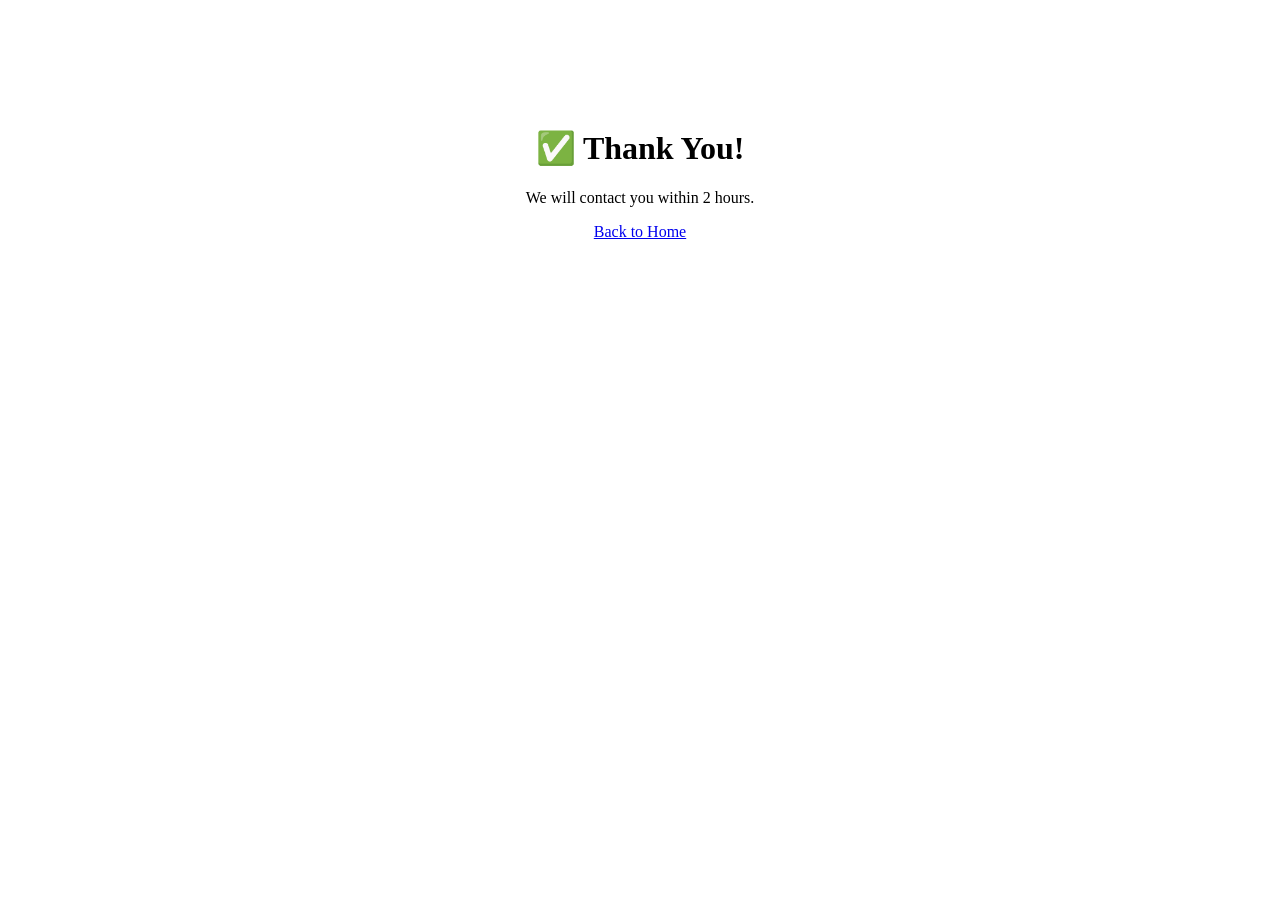
==== thankyou.html @ bb8df313 "thank you" ====
<!DOCTYPE html>
<html>
<head>
<title>Thank You</title>
</head>
<body style="font-family:Poppins; text-align:center; padding:100px;">

<h1>✅ Thank You!</h1>
<p>We will contact you within 2 hours.</p>

<a href="index.html">Back to Home</a>

</body>
</html>
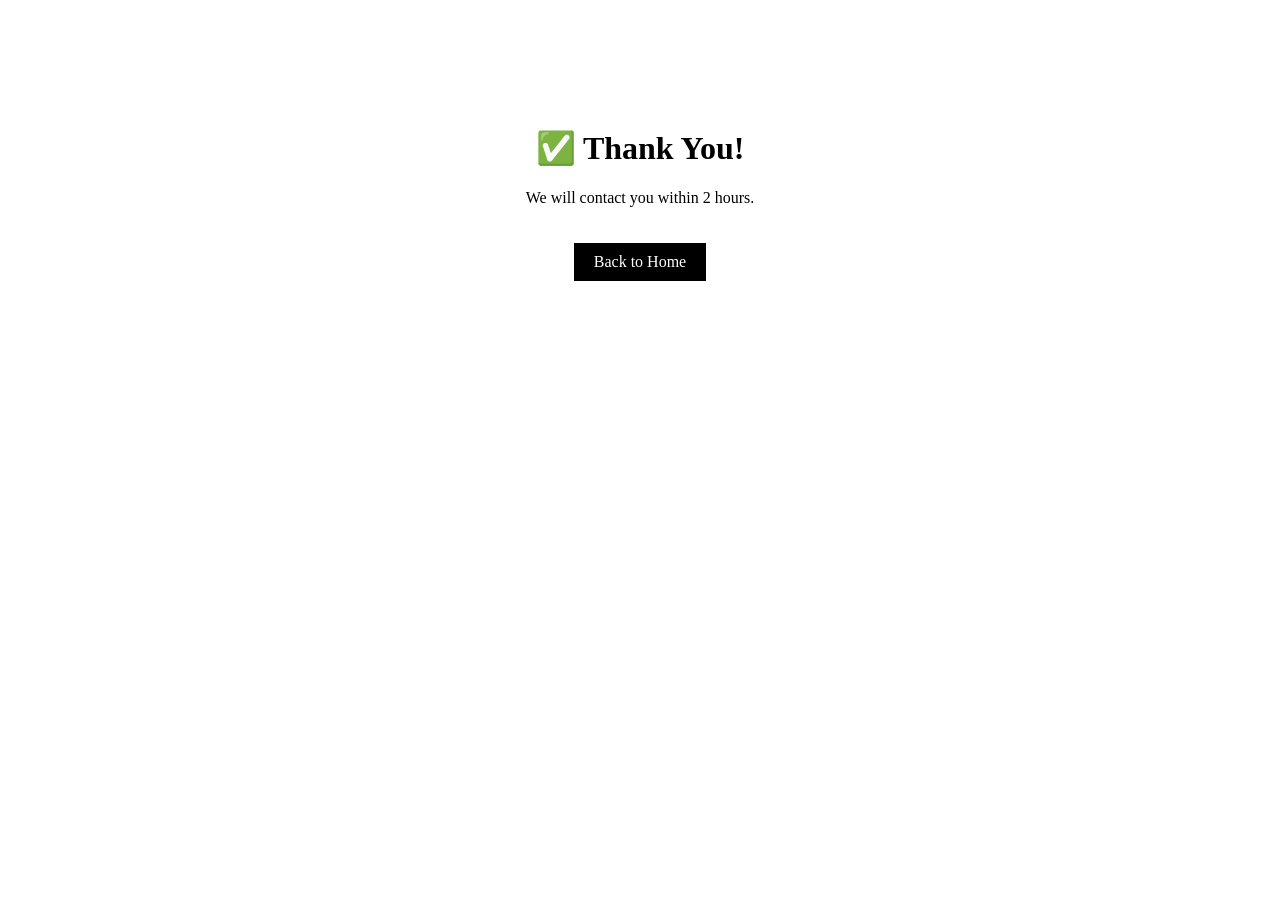
==== commit 628f4594: "html" ====
--- a/thankyou.html
+++ b/thankyou.html
@@ -2,13 +2,29 @@
 <html>
 <head>
 <title>Thank You</title>
+<style>
+body {
+  font-family: Poppins;
+  text-align: center;
+  padding: 100px;
+}
+a {
+  display: inline-block;
+  margin-top: 20px;
+  padding: 10px 20px;
+  background: black;
+  color: white;
+  text-decoration: none;
+}
+</style>
 </head>
-<body style="font-family:Poppins; text-align:center; padding:100px;">
+
+<body>
 
 <h1>✅ Thank You!</h1>
 <p>We will contact you within 2 hours.</p>
 
-<a href="index.html">Back to Home</a>
+<a href="/">Back to Home</a>
 
 </body>
 </html>
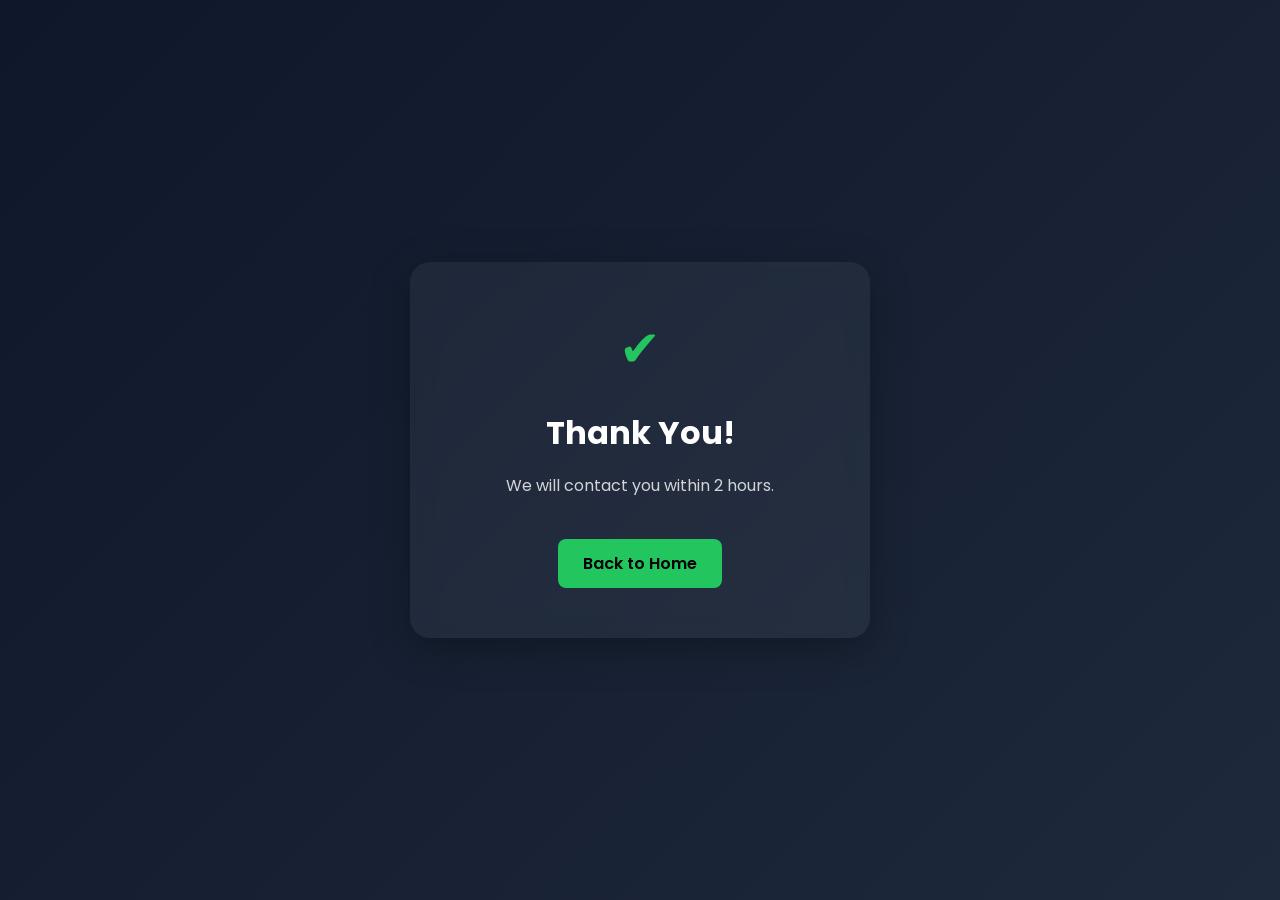
==== commit 2917268c: "thankyou page" ====
--- a/thankyou.html
+++ b/thankyou.html
@@ -1,30 +1,84 @@
 <!DOCTYPE html>
-<html>
+<html lang="en">
 <head>
-<title>Thank You</title>
+<meta charset="UTF-8">
+<meta name="viewport" content="width=device-width, initial-scale=1.0">
+<title>Thank You - SNDF Security</title>
+
+<link href="https://fonts.googleapis.com/css2?family=Poppins:wght@300;400;600&display=swap" rel="stylesheet">
+
 <style>
+
 body {
-  font-family: Poppins;
+  margin: 0;
+  font-family: 'Poppins', sans-serif;
+  background: linear-gradient(135deg, #0f172a, #1e293b);
+  display: flex;
+  justify-content: center;
+  align-items: center;
+  height: 100vh;
+  color: white;
+}
+
+.container {
   text-align: center;
-  padding: 100px;
+  background: rgba(255,255,255,0.05);
+  backdrop-filter: blur(12px);
+  padding: 50px 30px;
+  border-radius: 20px;
+  box-shadow: 0 10px 40px rgba(0,0,0,0.3);
+  max-width: 400px;
+  width: 90%;
 }
-a {
+
+.icon {
+  font-size: 50px;
+  color: #22c55e;
+  margin-bottom: 15px;
+}
+
+h1 {
+  font-size: 32px;
+  margin-bottom: 10px;
+}
+
+p {
+  font-size: 16px;
+  opacity: 0.8;
+}
+
+.btn {
   display: inline-block;
-  margin-top: 20px;
-  padding: 10px 20px;
-  background: black;
-  color: white;
+  margin-top: 25px;
+  padding: 12px 25px;
+  background: #22c55e;
+  color: black;
+  font-weight: 600;
+  border-radius: 8px;
   text-decoration: none;
+  transition: 0.3s;
 }
+
+.btn:hover {
+  background: #16a34a;
+  transform: scale(1.05);
+}
+
 </style>
 </head>
 
 <body>
 
-<h1>✅ Thank You!</h1>
-<p>We will contact you within 2 hours.</p>
+<div class="container">
 
-<a href="/">Back to Home</a>
+  <div class="icon">✔</div>
+
+  <h1>Thank You!</h1>
+  <p>We will contact you within 2 hours.</p>
+
+  <a href="/" class="btn">Back to Home</a>
+
+</div>
 
 </body>
 </html>
